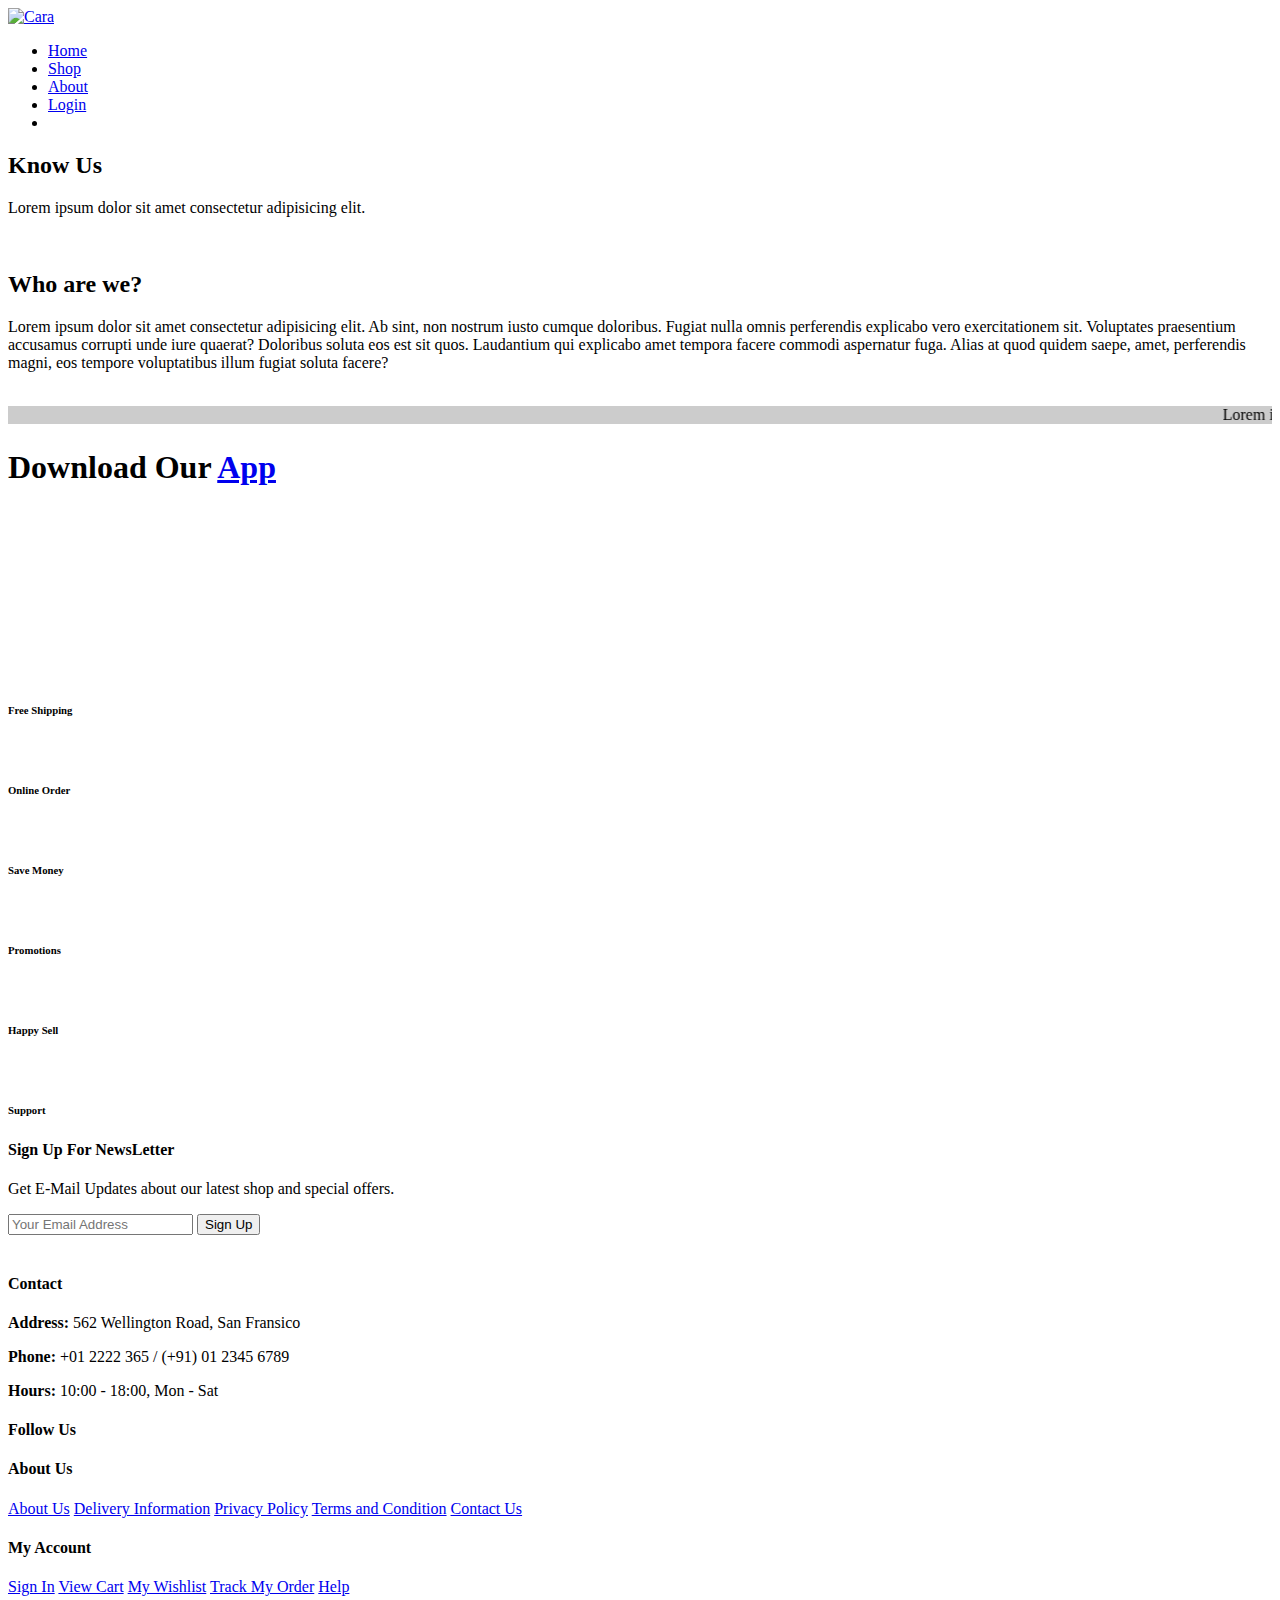
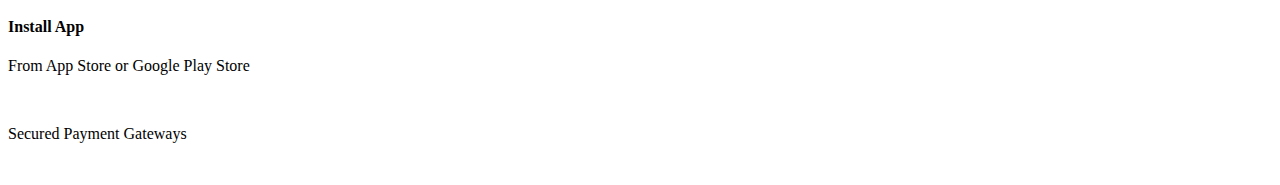
==== about.html @ 0833810e "Add files via upload" ====
<!DOCTYPE html>
<html lang="en">

<head>
    <meta charset="UTF-8">
    <meta http-equiv="X-UA-Compatible" content="IE=edge">
    <meta name="viewport" content="width=device-width, initial-scale=1.0">
    <title>Cara</title>
    <link rel="stylesheet" href="https://use.fontawesome.com/releases/v5.15.4/css/all.css"
        integrity="sha384-DyZ88mC6Up2uqS4h/KRgHuoeGwBcD4Ng9SiP4dIRy0EXTlnuz47vAwmeGwVChigm" crossorigin="anonymous" />
    <link rel="stylesheet" href="https://cdnjs.cloudflare.com/ajax/libs/font-awesome/6.2.0/css/all.min.css"
        integrity="sha512-xh6O/CkQoPOWDdYTDqeRdPCVd1SpvCA9XXcUnZS2FmJNp1coAFzvtCN9BmamE+4aHK8yyUHUSCcJHgXloTyT2A=="
        crossorigin="anonymous" referrerpolicy="no-referrer" />
    <link rel="stylesheet" href="style.css">


</head>

<body>

    <section id="header">
        <a href="#"><img src="img/logo.png" class="logo" alt="Cara"></a>

        <div>
            <ul id="navbar">
                <li><a href="index.html">Home</a></li>
                <li><a href="shop.html">Shop</a></li>
                <li><a class="active" href="about.html">About</a></li>
                <li><a href="login.html">Login</a></li>
                <li><a href="cart.html"><i class="fa-solid fa-bag-shopping"></i></a></li>
            </ul>
        </div>

    </section>

    <section id="page-header" class="about-header">
        <h2>Know Us</h2>
        <p>Lorem ipsum dolor sit amet consectetur adipisicing elit.</p>
    </section>

    <section id="about-head" class="section-p1">
        <img src="img/about/a6.jpg" alt="">
        <div>
            <h2>Who are we?</h2>
            <p>Lorem ipsum dolor sit amet consectetur adipisicing elit. Ab sint, non nostrum iusto cumque doloribus.
                Fugiat nulla omnis perferendis explicabo vero exercitationem sit. Voluptates praesentium accusamus
                corrupti unde iure quaerat?
                Doloribus soluta eos est sit quos. Laudantium qui explicabo amet tempora facere commodi aspernatur fuga.
                Alias at quod quidem saepe, amet, perferendis magni, eos tempore voluptatibus illum fugiat soluta
                facere?</p>
            <br>

            <marquee bgcolor="#ccc" loops="-1" scrollamounts="5" wid="100%"> Lorem ipsum dolor sit amet consectetur
                adipisicing elit. Recusandae deserunt
                tempore ab voluptate
                tempora quaerat natus laborum officia eos quam soluta repellendus rem alias odit exercitationem, dolore
                velit qui quasi?</marquee>
        </div>
    </section>

    <section id="about-app" class="section-p1">
        <h1>Download Our <a href="#">App</a></h1>
        <div class="video">
            <video autoplay muted loop src="img/about/1.mp4"></video>
        </div>
    </section>

    <section id="feature" class="section-p1">
        <div class="fe-box">
            <img src="img/features/f1.png" alt="">
            <h6>Free Shipping</h6>
        </div>
        <div class="fe-box">
            <img src="img/features/f2.png" alt="">
            <h6>Online Order</h6>
        </div>
        <div class="fe-box">
            <img src="img/features/f3.png" alt="">
            <h6>Save Money</h6>
        </div>
        <div class="fe-box">
            <img src="img/features/f4.png" alt="">
            <h6>Promotions</h6>
        </div>
        <div class="fe-box">
            <img src="img/features/f5.png" alt="">
            <h6>Happy Sell</h6>
        </div>
        <div class="fe-box">
            <img src="img/features/f6.png" alt="">
            <h6>Support</h6>
        </div>
    </section>

    <section id="newsletter" class="section-p1 section-m1">
        <div class="newstag">
            <h4>Sign Up For NewsLetter</h4>
            <p>Get E-Mail Updates about our latest shop and <span>special offers.</span></p>
        </div>
        <div class="form">
            <input type="text" placeholder="Your Email Address">
            <button class="normal">Sign Up</button>
        </div>
    </section>

    <footer class="section-p1">
        <div class="col">
            <img class="logo-footer" src="img/logo.png" alt="">
            <h4>Contact</h4>
            <p><strong>Address: </strong> 562 Wellington Road, San Fransico</p>
            <p><strong>Phone: </strong> +01 2222 365 / (+91) 01 2345 6789</p>
            <p><strong>Hours: </strong> 10:00 - 18:00, Mon - Sat</p>

            <div class="follow">
                <h4>Follow Us</h4>
                <div class="icon">
                    <i class="fab fa-facebook-f"></i>
                    <i class="fab fa-twitter"></i>
                    <i class="fab fa-instagram"></i>
                    <i class="fab fa-pinterest-p"></i>
                    <i class="fab fa-youtube"></i>
                </div>
            </div>
        </div>

        <div class="col">
            <h4>About Us</h4>
            <a href="#">About Us</a>
            <a href="#">Delivery Information</a>
            <a href="#">Privacy Policy</a>
            <a href="#">Terms and Condition</a>
            <a href="#">Contact Us</a>
        </div>

        <div class="col">
            <h4>My Account</h4>
            <a href="#">Sign In</a>
            <a href="#">View Cart</a>
            <a href="#">My Wishlist</a>
            <a href="#">Track My Order</a>
            <a href="#">Help</a>
        </div>

        <div class="col install">
            <h4>Install App</h4>
            <p>From App Store or Google Play Store</p>
            <div class="row">
                <img src="img/pay/app.jpg" alt="">
                <img src="img/pay/play.jpg" alt="">
            </div>
            <p>Secured Payment Gateways</p>
            <img src="img/pay/pay.png " alt="">
        </div>

    </footer>


    <!-- <script src="script.js"></script> -->

</body>

</html>
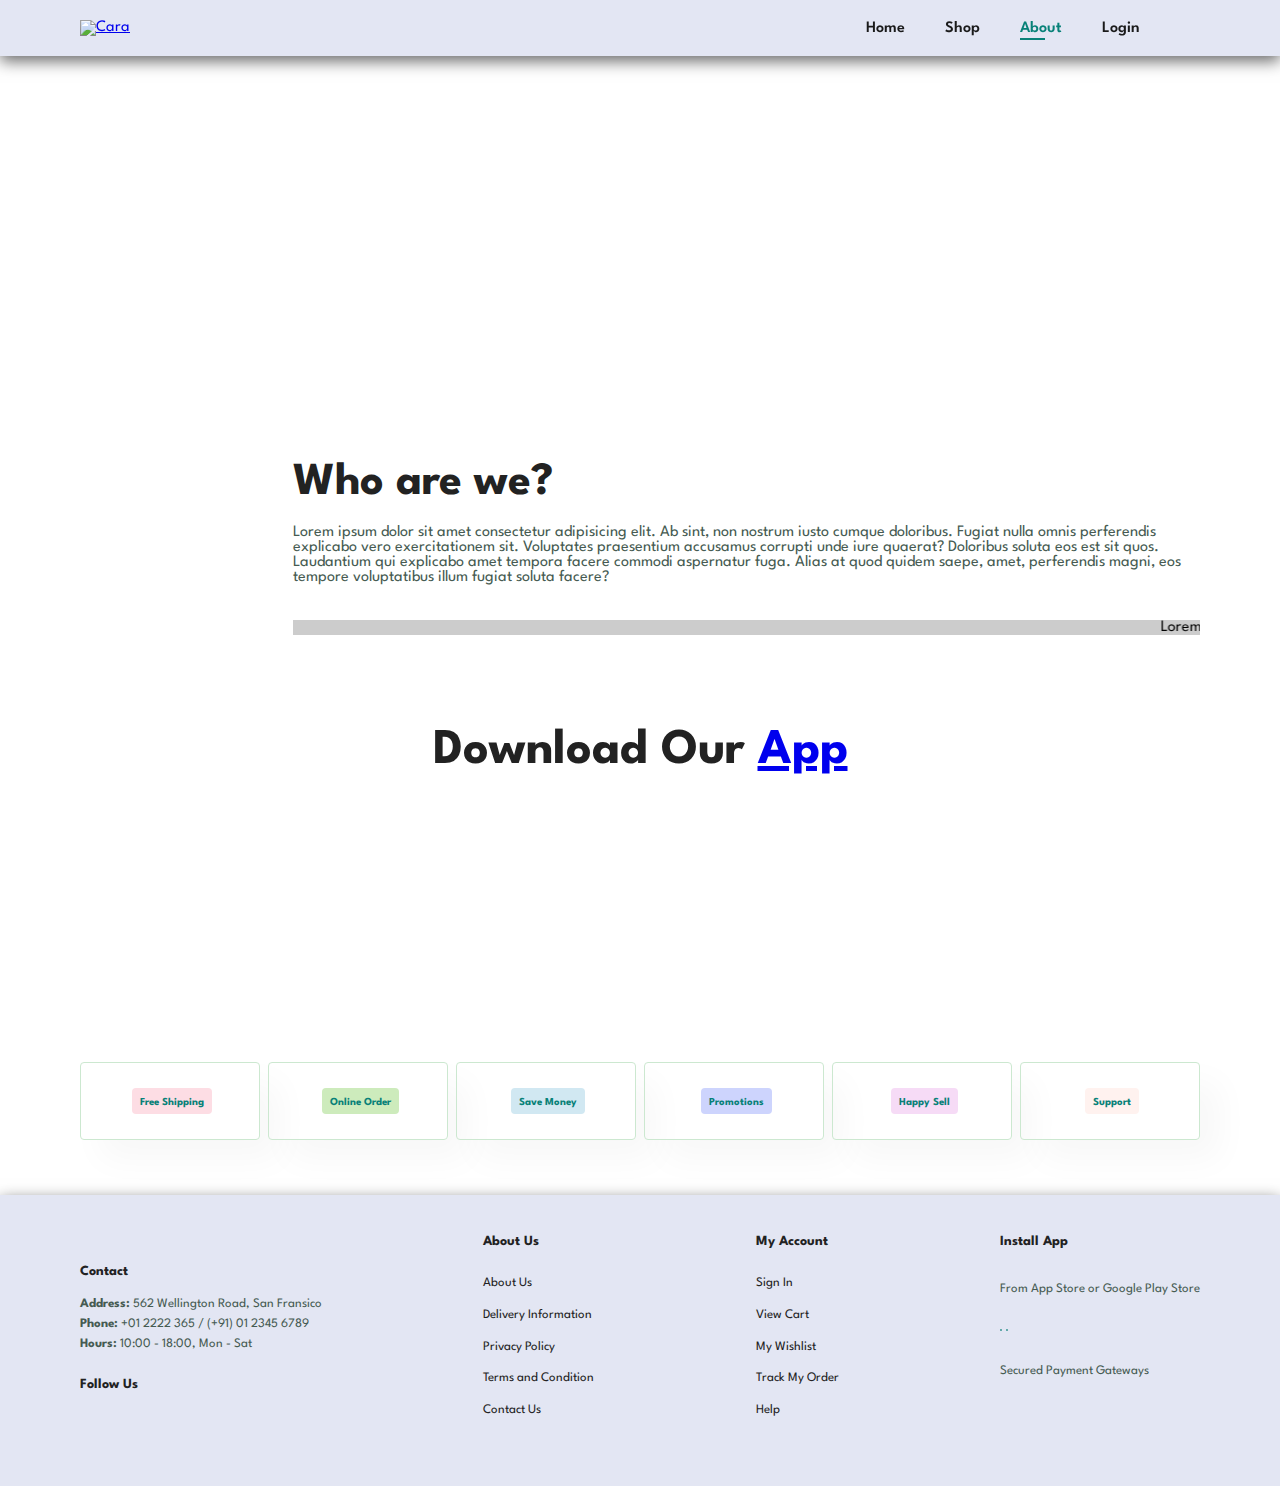
==== commit 04802c6e: "Update about.html" ====
--- a/about.html
+++ b/about.html
@@ -92,17 +92,6 @@
         </div>
     </section>
 
-    <section id="newsletter" class="section-p1 section-m1">
-        <div class="newstag">
-            <h4>Sign Up For NewsLetter</h4>
-            <p>Get E-Mail Updates about our latest shop and <span>special offers.</span></p>
-        </div>
-        <div class="form">
-            <input type="text" placeholder="Your Email Address">
-            <button class="normal">Sign Up</button>
-        </div>
-    </section>
-
     <footer class="section-p1">
         <div class="col">
             <img class="logo-footer" src="img/logo.png" alt="">
@@ -159,4 +148,4 @@
 
 </body>
 
-</html>+</html>
--- a/style.css
+++ b/style.css
@@ -0,0 +1,702 @@
+@import url("https://fonts.googleapis.com/css2?family=Spartan: wght@100;200;300; 400;500; 600;700; 800; 900&display=swap");
+
+* {
+  margin: 0;
+  padding: 0;
+  box-sizing: border-box;
+  font-family: "Spartan", sans-serif;
+}
+
+h1 {
+  font-size: 50px;
+  line-height: 64px;
+  color: #222;
+}
+
+h2 {
+  font-size: 46px;
+  line-height: 54px;
+  color: #222;
+}
+
+h4 {
+  font-size: 20px;
+  color: #222;
+}
+
+h6 {
+  font-weight: 700;
+  line-height: 12px;
+}
+
+p {
+  font-size: 16px;
+  color: #465b52;
+  margin: 15px 0 20px 0;
+}
+
+.section-p1 {
+  padding: 40px 80px;
+}
+
+.section-m1 {
+  margin: 40px 0;
+}
+
+button.normal {
+  font-size: 14px;
+  font-weight: 600;
+  padding: 15px 30px;
+  color: #000;
+  background-color: #fff;
+  border-radius: 4px;
+  cursor: pointer;
+  border: none;
+  outline: none;
+  transition: 0.2s;
+}
+
+button.white {
+  font-size: 13px;
+  font-weight: 600;
+  padding: 11px 18px;
+  color: #fff;
+  background-color: transparent;
+  cursor: pointer;
+  border: 1px solid #fff;
+  outline: none;
+  transition: 0.2s;
+}
+
+body {
+  width: 100%;
+}
+
+/* Header Start */
+
+#header {
+  display: flex;
+  align-items: center;
+  justify-content: space-between;
+  padding: 20px 80px;
+  background: #e3e6f3;
+  box-shadow: 0px 5px 15px rgba(0, 0, 0, 0.6);
+  z-index: 999;
+  position: sticky;
+  top: 0;
+  left: 0;
+}
+
+#navbar {
+  display: flex;
+  align-items: center;
+  justify-content: center;
+}
+#navbar li button {
+  font-size: large;
+}
+#navbar li input {
+  width: 70vh;
+  font-size: large;
+}
+#navbar li {
+  list-style: none;
+  padding: 0 20px;
+  position: relative;
+}
+
+#navbar li a {
+  text-decoration: none;
+  font-size: 16px;
+  font-weight: 600;
+  color: #1a1a1a;
+  transition: 0.3s ease;
+}
+
+#navbar li a:hover,
+#navbar li a.active {
+  color: #088178;
+}
+
+#navbar li a.active::after,
+#navbar li a:hover:after {
+  content: "";
+  width: 30%;
+  height: 2px;
+  background: #088178;
+  position: absolute;
+  bottom: -4px;
+  left: 20px;
+}
+
+/* Home Page */
+
+/* Feature Part  of Home Page*/
+
+#feature {
+  display: flex;
+  align-items: center;
+  justify-content: space-between;
+  flex-wrap: wrap;
+}
+
+#feature .fe-box {
+  width: 180px;
+  text-align: center;
+  padding: 25px 15px;
+  box-shadow: 20px 20px 34px rgba(0, 0, 0, 0.03);
+  border: 1px solid #cce8d0;
+  border-radius: 4px;
+  margin: 15px 0;
+}
+
+#feature .fe-box:hover {
+  box-shadow: 10px 10px 54px rgba(70, 62, 221, 0.1);
+}
+
+#feature .fe-box img {
+  width: 100%;
+  margin-bottom: 10px;
+}
+
+#feature .fe-box h6 {
+  display: inline-block;
+  padding: 9px 8px 6px 8px;
+  line-height: 1;
+  border-radius: 4px;
+  color: #088178;
+  background-color: #fddde4;
+}
+
+#feature .fe-box:nth-child(2) h6 {
+  background-color: #cdebbc;
+}
+
+#feature .fe-box:nth-child(3) h6 {
+  background-color: #d1e8f2;
+}
+
+#feature .fe-box:nth-child(4) h6 {
+  background-color: #cdd4fd;
+}
+
+#feature .fe-box:nth-child(5) h6 {
+  background-color: #f6dbf6;
+}
+
+#feature .fe-box:nth-child(6) h6 {
+  background-color: #fff2ef;
+}
+
+/* Featured Products */
+
+#product1 {
+  text-align: center;
+}
+
+#product1 .pro-container {
+  display: flex;
+  justify-content: space-between;
+  padding-top: 20px;
+  flex-wrap: wrap;
+}
+
+#product1 .pro {
+  width: 23%;
+  min-width: 250px;
+  padding: 10px 12px;
+  border: 1px solid #cce7d0;
+  border-radius: 25px;
+  cursor: pointer;
+  box-shadow: 20px 20px 30px rgba(0, 0, 0, 0.02);
+  margin: 15px 0;
+  transition: 0.2s ease;
+  position: relative;
+}
+
+#product1 .pro:hover {
+  box-shadow: 20px 20px 30px rgba(0, 0, 0, 0.1);
+}
+
+#product1 .pro img {
+  width: 100%;
+  border-radius: 20px;
+}
+
+#product1 .pro .des {
+  text-align: start;
+  padding: 10px 0;
+}
+
+#product1 .pro .des span {
+  color: #606063;
+  font-size: 12px;
+}
+
+#product1 .pro .des h5 {
+  padding-top: 7px;
+  color: 1a1a1a;
+  font-size: 14px;
+}
+
+#product1 .pro .des i {
+  font-size: 12px;
+  color: rgb(243, 181, 25);
+}
+
+#product1 .pro .des h4 {
+  padding-top: 7px;
+  font-size: 15px;
+  font-weight: 700;
+  color: #088178;
+}
+
+#product1 .pro a {
+  width: 40px;
+  height: 40px;
+  line-height: 40px;
+  border-radius: 50px;
+  background-color: #e8f6ea;
+  font-weight: 500;
+  color: #088178;
+  border: 1px solid #cce7d0;
+  position: absolute;
+  bottom: 20px;
+  right: 25px;
+}
+
+#banner {
+  display: flex;
+  align-items: center;
+  flex-direction: column;
+  justify-content: center;
+  text-align: center;
+  background-image: url("img/banner/b2.jpg");
+  width: 100%;
+  height: 40vh;
+  background-size: cover;
+  background-position: center;
+}
+
+#banner h4 {
+  color: #fff;
+  font-size: 16px;
+}
+
+#banner h2 {
+  color: #fff;
+  font-size: 30px;
+  padding: 10px 0;
+}
+
+#banner h2 span {
+  color: red;
+}
+
+#banner button:hover {
+  background-color: #088178;
+  color: #fff;
+}
+
+/* banner panel */
+
+#sm-banner {
+  display: flex;
+  justify-content: space-between;
+  flex-wrap: wrap;
+}
+
+#sm-banner .banner-box {
+  display: flex;
+  align-items: flex-start;
+  flex-direction: column;
+  justify-content: center;
+  background-image: url("img/banner/b17.jpg");
+  width: 49%;
+  height: 50vh;
+  background-size: cover;
+  background-position: center;
+  padding: 30px;
+}
+
+#sm-banner .banner-box2 {
+  background-image: url("img/banner/b10.jpg");
+}
+
+#sm-banner h4 {
+  color: #fff;
+  font-size: 20px;
+  font-weight: 300;
+}
+
+#sm-banner h2 {
+  color: #fff;
+  font-size: 28px;
+  font-weight: 800;
+}
+
+#sm-banner span {
+  color: #fff;
+  font-size: 14px;
+  font-weight: 500;
+  padding-bottom: 15px;
+}
+
+#sm-banner .banner-box:hover button {
+  background-color: #088178;
+  border: 1px solid #088178;
+}
+
+/* Last Banner */
+
+#banner3 {
+  display: flex;
+  flex-wrap: wrap;
+  justify-content: space-between;
+  padding: 0 80px;
+}
+
+#banner3 .banner-box {
+  display: flex;
+  align-items: flex-start;
+  flex-direction: column;
+  justify-content: center;
+  background-image: url("img/banner/b7.jpg");
+  width: 30%;
+  height: 50vh;
+  background-size: cover;
+  background-position: center;
+  padding: 20px;
+  margin-bottom: 20px;
+}
+
+#banner3 .banner-box2 {
+  background-image: url("img/banner/b4.jpg");
+}
+
+#banner3 .banner-box3 {
+  background-image: url("img/banner/b18.jpg");
+}
+
+#banner3 h2 {
+  color: #fff;
+  font-weight: 900;
+  font-size: 28px;
+}
+
+/* footer */
+footer {
+  background: #e3e6f3;
+  box-shadow: 0px 5px 15px rgba(0, 0, 0, 0.6);
+  display: flex;
+  flex-wrap: wrap;
+  justify-content: space-between;
+}
+
+footer .col {
+  display: flex;
+  flex-direction: column;
+  justify-content: space-between;
+  align-items: flex-start;
+  margin-bottom: 20px;
+}
+
+footer .logo-footer {
+  margin-bottom: 30px;
+}
+
+footer h4 {
+  font-size: 14px;
+  padding-bottom: 20px;
+}
+
+footer p {
+  font-size: 13px;
+  margin: 0 0 8px 0;
+}
+
+footer a {
+  font-size: 13px;
+  text-decoration: none;
+  color: #222;
+  margin-bottom: 10px;
+}
+
+footer .follow {
+  margin-top: 20px;
+}
+
+footer .follow i {
+  color: #465b52;
+  padding-right: 4px;
+  cursor: pointer;
+}
+
+footer .install .row img {
+  border: 1px solid #088178;
+  border-radius: 6px;
+}
+
+footer .install img {
+  margin: 10px 0 15px 0;
+}
+
+footer .follow i:hover,
+footer a:hover {
+  color: #088178;
+}
+
+/* Shop Page CSS */
+
+#page-header {
+  background-image: url("img/banner/b1.jpg");
+  width: 100%;
+  height: 40vh;
+  background-size: cover;
+  display: flex;
+  justify-content: center;
+  text-align: center;
+  flex-direction: column;
+  padding: 14px;
+}
+
+#page-header p,
+#page-header h2 {
+  color: #fff;
+}
+
+#pagination {
+  text-align: center;
+}
+
+#pagination a {
+  text-decoration: none;
+  background-color: #088178;
+  padding: 15px 20px;
+  border-radius: 4px;
+  color: #fff;
+  font-weight: 600;
+}
+
+#pagination a i {
+  font-size: 16px;
+  font-weight: 600;
+}
+
+/* Single Product Details */
+
+
+#prodetails {
+  display: flex;
+  margin-top: 20px;
+}
+
+#prodetails .single-pro-image {
+  width: 40%;
+  margin-right: 50px;
+}
+
+.small-image-group {
+  display: flex;
+  justify-content: space-between;
+}
+
+.small-img-col {
+  flex-basis: 24%;
+  cursor: pointer;
+}
+
+#prodetails .single-pro-details {
+  width: 50%;
+  padding-top: 30px;
+}
+
+#prodetails .single-pro-details h4 {
+  padding: 40px 0 20px 0;
+}
+
+#prodetails .single-pro-details h2 {
+  font-size: 26px;
+}
+
+#prodetails .single-pro-details select {
+  display: block;
+  padding: 10px 10px;
+  margin-bottom: 10px;
+}
+
+#prodetails .single-pro-details input {
+  width: 50px;
+  height: 40px;
+  padding-left: 10px;
+  font-size: 16px;
+  margin-right: 10px;
+}
+
+#prodetails .single-pro-details button,
+.center button {
+  background-color: #088178;
+  color: #fff;
+  transition: 0.3s all ease;
+}
+
+#prodetails .single-pro-details button:hover,
+.center button:hover {
+  background-color: rgb(225, 225, 225);
+  color: #088178;
+}
+
+.center button {
+  margin-top: 1vh;
+}
+/* About Page */
+
+#page-header.about-header {
+  background-image: url("img/about/banner.png");
+}
+
+#about-head {
+  display: flex;
+  align-items: center;
+}
+
+#about-head img {
+  width: 50%;
+  height: auto;
+}
+
+#about-head div {
+  padding-left: 40px;
+}
+
+#about-app {
+  text-align: center;
+}
+
+#about-app .video {
+  width: 70%;
+  height: 100%;
+  margin: 30px auto auto auto;
+}
+
+#about-app .video video {
+  width: 100%;
+  height: 100%;
+  border-radius: 20px;
+}
+
+/* Cart Page CSS */
+
+#cart table {
+  width: 100%;
+  border-collapse: collapse;
+  table-layout: fixed;
+  white-space: nowrap;
+}
+
+#cart table img {
+  width: 70px;
+}
+
+#cart table td:nth-child(1) {
+  width: 100px;
+  text-align: center;
+}
+
+#cart table td:nth-child(2) {
+  width: 150px;
+  text-align: center;
+}
+
+#cart table td:nth-child(3) {
+  width: 250px;
+  text-align: center;
+}
+
+#cart table td:nth-child(4),
+#cart table td:nth-child(5),
+#cart table td:nth-child(6) {
+  width: 150px;
+  text-align: center;
+}
+
+#cart table td:nth-child(5) input {
+  width: 70px;
+  padding: 10px 5px 10px 15px;
+}
+
+#cart table thead {
+  border: 1px solid #e2e9e1;
+  border-left: none;
+  border-right: none;
+}
+
+#cart table thead td {
+  font-weight: 700;
+  text-transform: uppercase;
+  font-size: 13px;
+  padding: 18px 0;
+}
+
+#cart table tbody tr td {
+  padding-top: 15px;
+}
+
+#cart table tbody td {
+  font-size: 13px;
+}
+
+#cart-add {
+  display: flex;
+  flex-wrap: wrap;
+  justify-content: space-between;
+}
+
+#coupon {
+  width: 50%;
+  margin-bottom: 30px;
+}
+
+#coupon h3,
+#subtotal h3 {
+  padding-bottom: 15px;
+}
+
+#coupon input {
+  padding: 10px 20px;
+  outline: none;
+  width: 60%;
+  margin-right: 10px;
+  border: 1px solid #e2e9e1;
+}
+
+#coupon button {
+  background-color: #088178;
+  color: #fff;
+  padding: 12px 20px;
+}
+
+#subtotal {
+  width: 50%;
+  margin-bottom: 30px;
+  border: 1px solid #e2e9e1;
+  padding: 30px;
+}
+
+#subtotal table {
+  width: 100%;
+  border-collapse: collapse;
+  margin-bottom: 20px;
+}
+
+#subtotal table td {
+  width: 50%;
+  border: 1px solid #e2e9e1;
+  padding: 10px;
+  font-size: 13px;
+}
+
+#subtotal button {
+  background-color: #088178;
+  color: #fff;
+}
